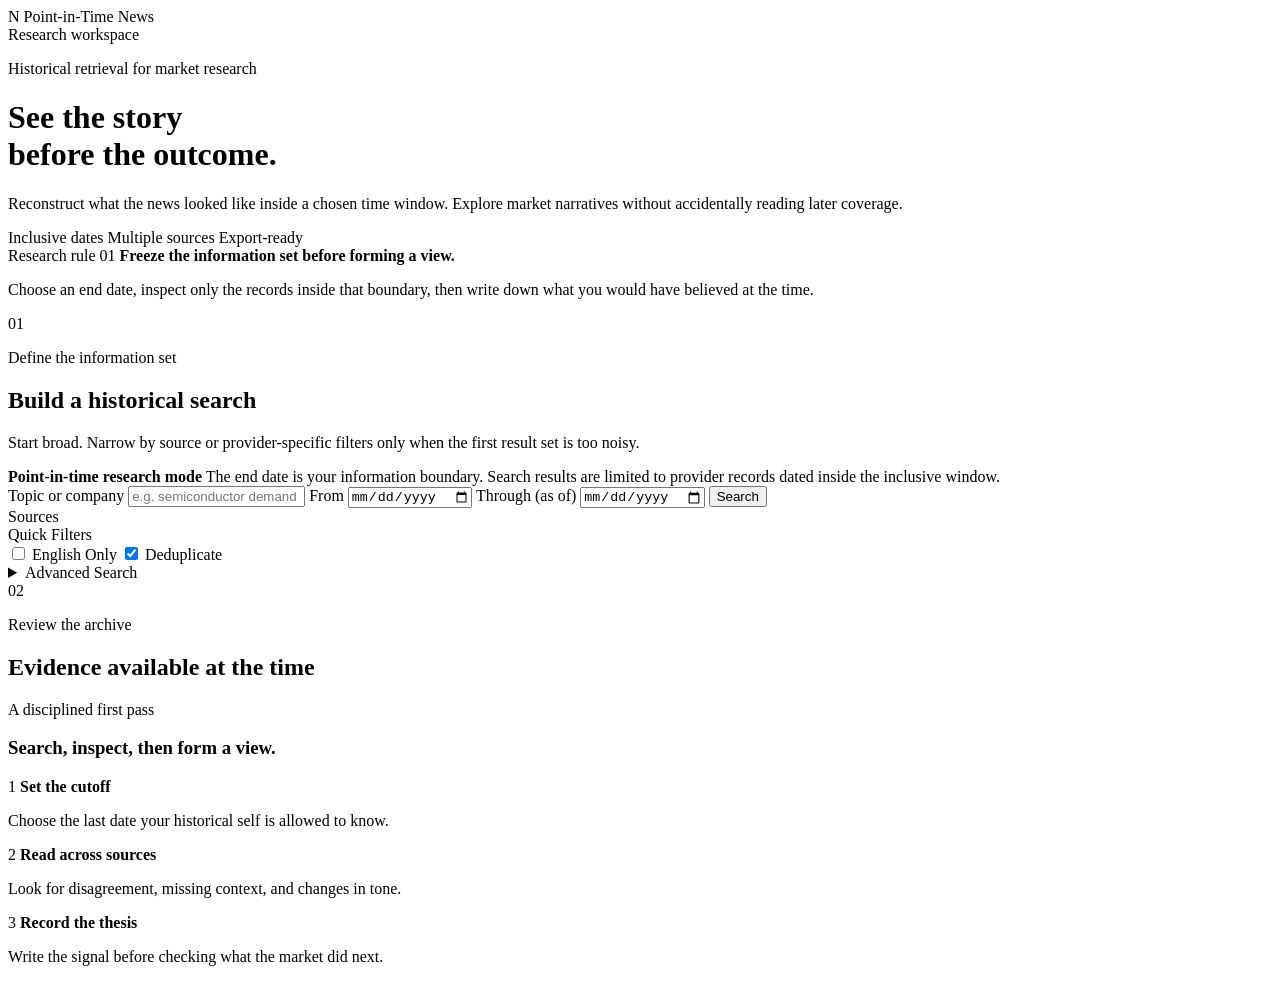
==== src/news/web/static/index.html @ e2fc9787 "feat: add Docker deployment and news summary skill" ====
<!DOCTYPE html>
<html lang="en">
<head>
    <meta charset="UTF-8">
    <meta name="viewport" content="width=device-width, initial-scale=1.0">
    <meta name="theme-color" content="#f1ede4">
    <title>News Search Engine</title>
    <link rel="icon" href="/static/favicon.svg" type="image/svg+xml">
    <link rel="preconnect" href="https://fonts.googleapis.com">
    <link rel="preconnect" href="https://fonts.gstatic.com" crossorigin>
    <link href="https://fonts.googleapis.com/css2?family=Fraunces:opsz,wght@9..144,600;9..144,700&family=Space+Grotesk:wght@400;500;700&display=swap" rel="stylesheet">
    <link rel="stylesheet" href="/static/styles.css">
</head>
<body>
    <header class="hero">
        <div class="topline">
            <div class="brand">
                <span class="brand-mark" aria-hidden="true">N</span>
                <span>Point-in-Time News</span>
            </div>
            <span class="workspace-label">Research workspace</span>
        </div>

        <div class="hero-grid">
            <div class="hero-message">
                <p class="eyebrow">Historical retrieval for market research</p>
                <h1>See the story<br>before the outcome.</h1>
                <p class="hero-copy">
                    Reconstruct what the news looked like inside a chosen time window.
                    Explore market narratives without accidentally reading later coverage.
                </p>
                <div class="hero-features" role="list" aria-label="Research features">
                    <span role="listitem">Inclusive dates</span>
                    <span role="listitem">Multiple sources</span>
                    <span role="listitem">Export-ready</span>
                </div>
            </div>

            <aside class="hero-principle">
                <span class="principle-number">Research rule 01</span>
                <strong>Freeze the information set before forming a view.</strong>
                <p>
                    Choose an end date, inspect only the records inside that boundary,
                    then write down what you would have believed at the time.
                </p>
            </aside>
        </div>
    </header>

    <main class="layout">
        <section class="glass-panel search-workspace">
            <div class="panel-heading">
                <span class="section-index">01</span>
                <div>
                    <p class="section-kicker">Define the information set</p>
                    <h2>Build a historical search</h2>
                </div>
                <p class="panel-guidance">
                    Start broad. Narrow by source or provider-specific filters only when
                    the first result set is too noisy.
                </p>
            </div>

            <form class="search-form" id="search-form">
                <div class="research-note">
                    <strong>Point-in-time research mode</strong>
                    <span>
                        The end date is your information boundary. Search results are limited
                        to provider records dated inside the inclusive window.
                    </span>
                </div>

                <div class="search-row">
                    <label class="primary-field query-field">
                        <span>Topic or company</span>
                        <input type="text" id="query" placeholder="e.g. semiconductor demand" required>
                    </label>
                    <label class="primary-field date-field">
                        <span>From</span>
                        <input type="date" id="start-date" required>
                    </label>
                    <label class="primary-field date-field">
                        <span>Through (as of)</span>
                        <input type="date" id="end-date" required>
                    </label>
                    <button type="submit" id="search-btn">Search</button>
                </div>

                <div class="form-grid">
                    <div class="control-group">
                        <span class="control-label">Sources</span>
                        <div class="source-checks" id="source-checks"></div>
                    </div>

                    <div class="control-group">
                        <span class="control-label">Quick Filters</span>
                        <div class="inline-controls">
                            <label class="checkbox-label">
                                <input type="checkbox" id="english-only">
                                English Only
                            </label>

                            <label class="checkbox-label">
                                <input type="checkbox" id="dedupe" checked>
                                Deduplicate
                            </label>
                        </div>
                    </div>
                </div>

                <details class="advanced-panel">
                    <summary>Advanced Search</summary>
                    <p class="advanced-copy">
                        Provider-aware filters apply where supported: Guardian and NYT handle
                        section-style filters, NewsAPI supports field-scoped search and domain
                        exclusions, and GDELT/MediaCloud stay broad with stronger local filtering.
                    </p>
                    <div class="advanced-grid">
                        <label>
                            <span>Exact Phrase</span>
                            <input type="text" id="exact-phrase" placeholder="e.g. federal reserve">
                        </label>

                        <label>
                            <span>Exclude Terms</span>
                            <input type="text" id="exclude-terms" placeholder="e.g. sports, gossip">
                        </label>

                        <label>
                            <span>Include Domains</span>
                            <input type="text" id="domain-filter" placeholder="e.g. reuters.com, wsj.com">
                        </label>

                        <label>
                            <span>Exclude Domains</span>
                            <input type="text" id="exclude-domains" placeholder="e.g. youtube.com, reddit.com">
                        </label>

                        <label>
                            <span>Search Scope</span>
                            <select id="search-scope">
                                <option value="all" selected>All Available Fields</option>
                                <option value="title">Title Only</option>
                            </select>
                        </label>

                        <label>
                            <span>Keyword Match</span>
                            <select id="match-mode">
                                <option value="provider" selected>Provider Default</option>
                                <option value="all_terms">Require All Terms</option>
                                <option value="any_term">Require Any Term</option>
                            </select>
                        </label>

                        <label>
                            <span>Provider Ranking</span>
                            <select id="provider-sort">
                                <option value="default" selected>Provider Default</option>
                                <option value="newest">Newest</option>
                                <option value="oldest">Oldest</option>
                                <option value="relevance">Relevance</option>
                                <option value="popularity">Popularity</option>
                            </select>
                        </label>

                        <label>
                            <span>Section</span>
                            <input type="text" id="section-filter" placeholder="e.g. business, world">
                        </label>

                        <label>
                            <span>NYT News Desk</span>
                            <input type="text" id="news-desk-filter" placeholder="e.g. Business Day, Washington">
                        </label>

                        <label>
                            <span>Guardian Tag</span>
                            <input type="text" id="guardian-tag-filter" placeholder="e.g. business/economics">
                        </label>

                        <label>
                            <span>NewsAPI Search In</span>
                            <select id="newsapi-search-in">
                                <option value="all" selected>All Indexed Fields</option>
                                <option value="title">Title</option>
                                <option value="description">Description</option>
                                <option value="content">Content</option>
                                <option value="title,description">Title + Description</option>
                                <option value="title,content">Title + Content</option>
                                <option value="description,content">Description + Content</option>
                                <option value="title,description,content">Title + Description + Content</option>
                            </select>
                        </label>

                        <label>
                            <span>Sort Order</span>
                            <select id="sort-order">
                                <option value="date_desc" selected>Newest First</option>
                                <option value="date_asc">Oldest First</option>
                            </select>
                        </label>
                    </div>
                </details>
            </form>
        </section>

        <section class="results-shell">
            <div class="results-heading">
                <span class="section-index">02</span>
                <div>
                    <p class="section-kicker">Review the archive</p>
                    <h2>Evidence available at the time</h2>
                </div>
            </div>
            <div class="window-banner" id="window-banner" hidden></div>
            <div class="meta-bar">
                <div id="meta-bar"></div>
                <div class="result-actions" id="result-actions" hidden>
                    <a class="secondary-btn" id="json-export-link" href="#">JSON</a>
                    <a class="secondary-btn" id="csv-export-link" href="#">CSV</a>
                    <button class="secondary-btn" id="copy-link-btn" type="button">Copy query link</button>
                </div>
            </div>
            <div class="status-strip" id="status-strip"></div>
            <div class="results" id="results">
                <div class="research-start">
                    <p class="research-start-kicker">A disciplined first pass</p>
                    <h3>Search, inspect, then form a view.</h3>
                    <div class="research-steps">
                        <div>
                            <span>1</span>
                            <strong>Set the cutoff</strong>
                            <p>Choose the last date your historical self is allowed to know.</p>
                        </div>
                        <div>
                            <span>2</span>
                            <strong>Read across sources</strong>
                            <p>Look for disagreement, missing context, and changes in tone.</p>
                        </div>
                        <div>
                            <span>3</span>
                            <strong>Record the thesis</strong>
                            <p>Write the signal before checking what the market did next.</p>
                        </div>
                    </div>
                </div>
            </div>
            <div class="pagination-shell" id="pagination-shell" hidden>
                <button class="pager-btn" id="previous-page-btn" type="button">Previous</button>
                <span class="pagination-label" id="pagination-label">Page 1</span>
                <button class="pager-btn" id="next-page-btn" type="button">Next Page</button>
            </div>
        </section>
    </main>

    <dialog class="article-dialog" id="article-dialog">
        <div class="article-dialog-card">
            <button class="article-dialog-close" id="article-dialog-close" type="button" aria-label="Close article detail">Close</button>
            <div class="article-dialog-body" id="article-dialog-body"></div>
        </div>
    </dialog>

    <script type="module" src="/static/scripts/app.js"></script>
</body>
</html>
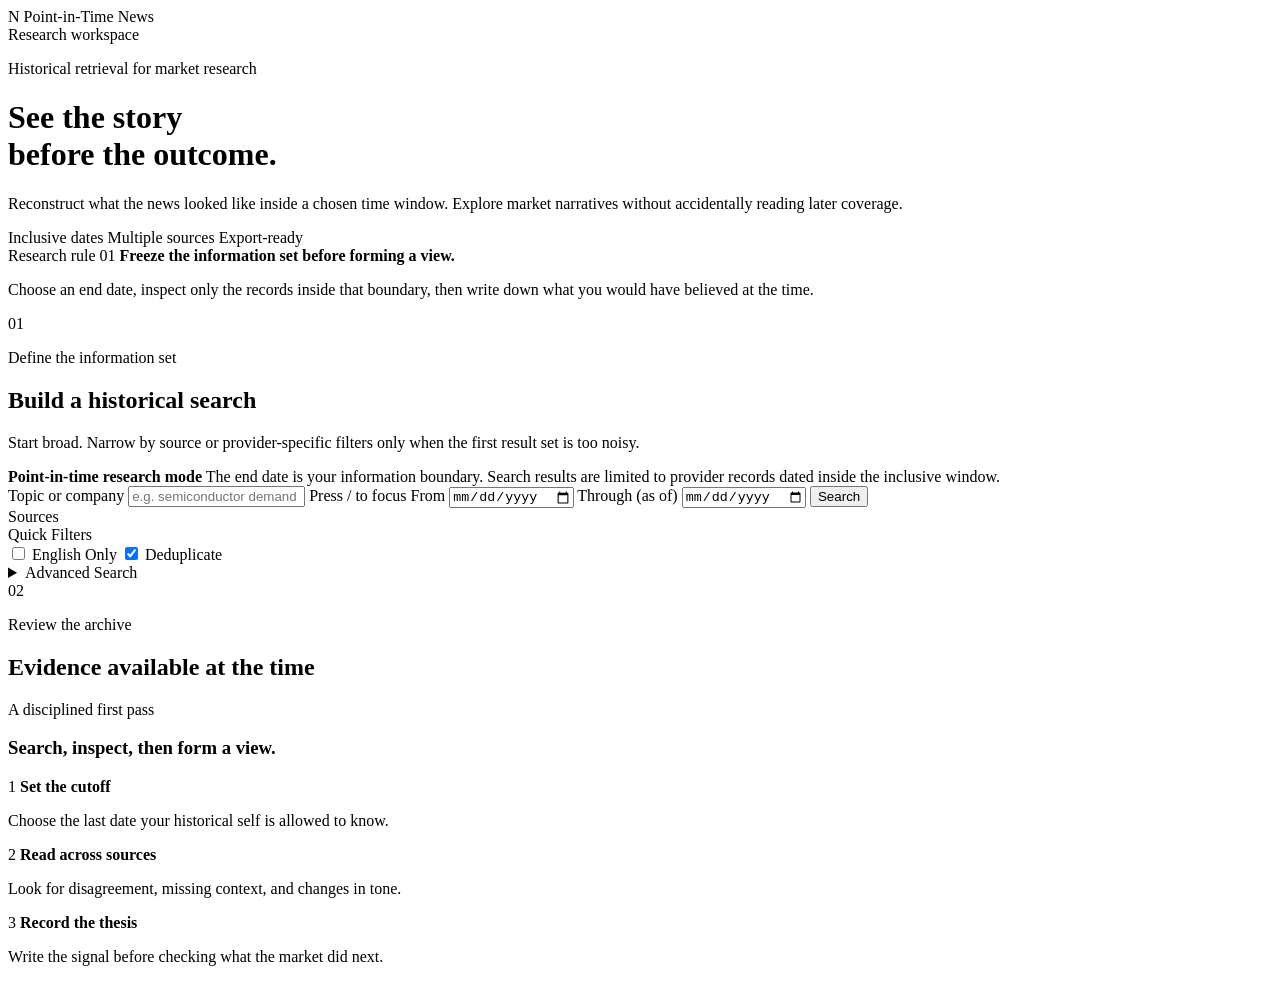
==== commit 65ecbd68: "feat(web): loading feedback, screen-reader announcements, and / shortcut Frontend usability improvem" ====
--- a/src/news/web/static/index.html
+++ b/src/news/web/static/index.html
@@ -74,6 +74,7 @@
                     <label class="primary-field query-field">
                         <span>Topic or company</span>
                         <input type="text" id="query" placeholder="e.g. semiconductor demand" required>
+                        <span class="field-hint" aria-hidden="true">Press / to focus</span>
                     </label>
                     <label class="primary-field date-field">
                         <span>From</span>
@@ -223,7 +224,8 @@
                 </div>
             </div>
             <div class="status-strip" id="status-strip"></div>
-            <div class="results" id="results">
+            <p class="visually-hidden" id="a11y-status" role="status" aria-live="polite" aria-atomic="true"></p>
+            <div class="results" id="results" aria-busy="false">
                 <div class="research-start">
                     <p class="research-start-kicker">A disciplined first pass</p>
                     <h3>Search, inspect, then form a view.</h3>
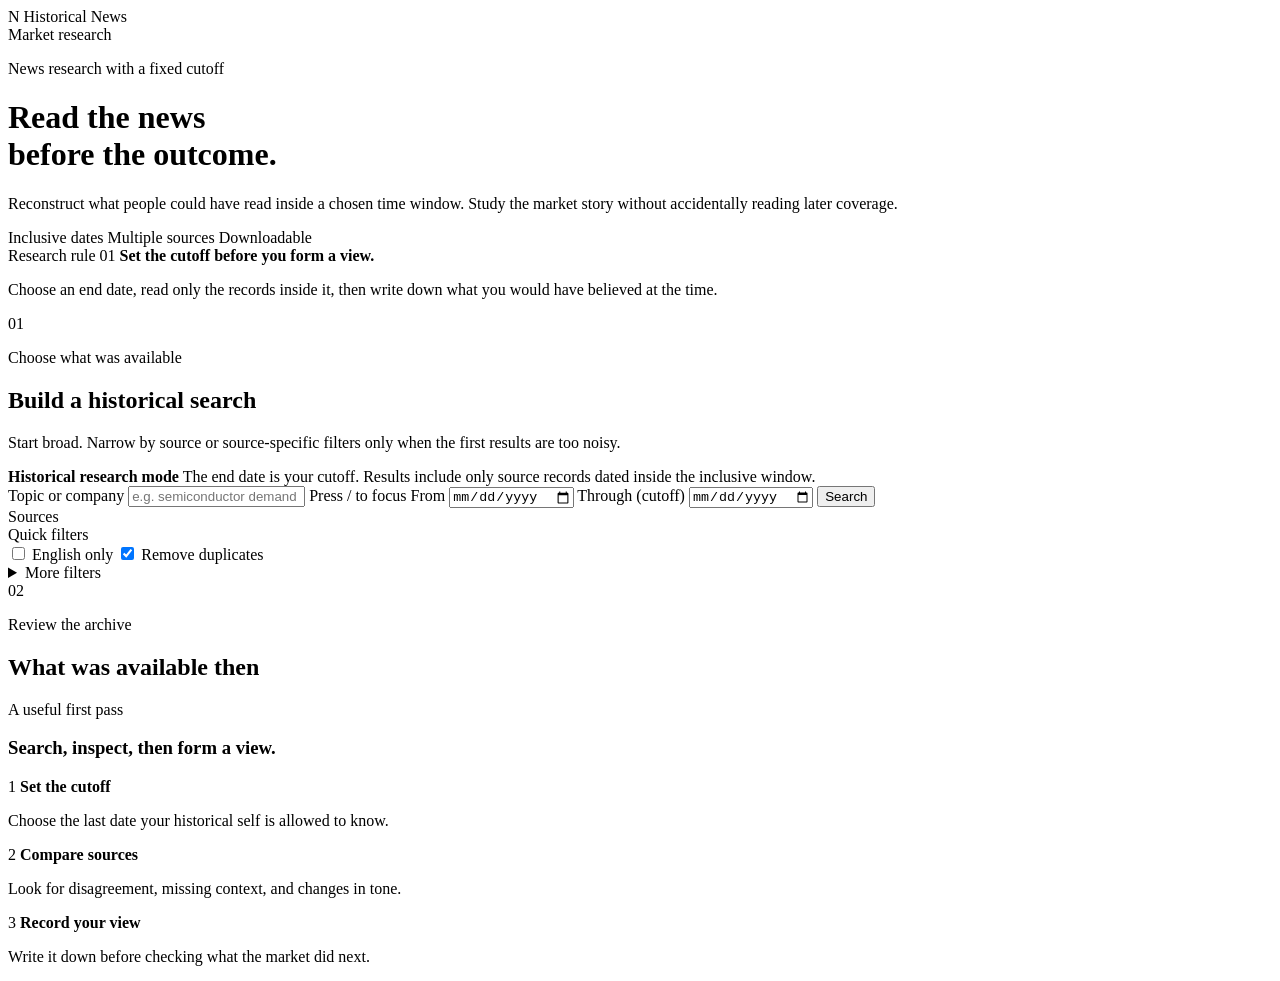
==== commit b54edede: "Clarify project writing and interface copy" ====
--- a/src/news/web/static/index.html
+++ b/src/news/web/static/index.html
@@ -16,32 +16,32 @@
         <div class="topline">
             <div class="brand">
                 <span class="brand-mark" aria-hidden="true">N</span>
-                <span>Point-in-Time News</span>
-            </div>
-            <span class="workspace-label">Research workspace</span>
+                <span>Historical News</span>
+            </div>
+            <span class="workspace-label">Market research</span>
         </div>
 
         <div class="hero-grid">
             <div class="hero-message">
-                <p class="eyebrow">Historical retrieval for market research</p>
-                <h1>See the story<br>before the outcome.</h1>
+                <p class="eyebrow">News research with a fixed cutoff</p>
+                <h1>Read the news<br>before the outcome.</h1>
                 <p class="hero-copy">
-                    Reconstruct what the news looked like inside a chosen time window.
-                    Explore market narratives without accidentally reading later coverage.
+                    Reconstruct what people could have read inside a chosen time window.
+                    Study the market story without accidentally reading later coverage.
                 </p>
                 <div class="hero-features" role="list" aria-label="Research features">
                     <span role="listitem">Inclusive dates</span>
                     <span role="listitem">Multiple sources</span>
-                    <span role="listitem">Export-ready</span>
+                    <span role="listitem">Downloadable</span>
                 </div>
             </div>
 
             <aside class="hero-principle">
                 <span class="principle-number">Research rule 01</span>
-                <strong>Freeze the information set before forming a view.</strong>
+                <strong>Set the cutoff before you form a view.</strong>
                 <p>
-                    Choose an end date, inspect only the records inside that boundary,
-                    then write down what you would have believed at the time.
+                    Choose an end date, read only the records inside it, then write down
+                    what you would have believed at the time.
                 </p>
             </aside>
         </div>
@@ -52,21 +52,21 @@
             <div class="panel-heading">
                 <span class="section-index">01</span>
                 <div>
-                    <p class="section-kicker">Define the information set</p>
+                    <p class="section-kicker">Choose what was available</p>
                     <h2>Build a historical search</h2>
                 </div>
                 <p class="panel-guidance">
-                    Start broad. Narrow by source or provider-specific filters only when
-                    the first result set is too noisy.
+                    Start broad. Narrow by source or source-specific filters only when
+                    the first results are too noisy.
                 </p>
             </div>
 
             <form class="search-form" id="search-form">
                 <div class="research-note">
-                    <strong>Point-in-time research mode</strong>
+                    <strong>Historical research mode</strong>
                     <span>
-                        The end date is your information boundary. Search results are limited
-                        to provider records dated inside the inclusive window.
+                        The end date is your cutoff. Results include only source records
+                        dated inside the inclusive window.
                     </span>
                 </div>
 
@@ -81,7 +81,7 @@
                         <input type="date" id="start-date" required>
                     </label>
                     <label class="primary-field date-field">
-                        <span>Through (as of)</span>
+                        <span>Through (cutoff)</span>
                         <input type="date" id="end-date" required>
                     </label>
                     <button type="submit" id="search-btn">Search</button>
@@ -94,70 +94,70 @@
                     </div>
 
                     <div class="control-group">
-                        <span class="control-label">Quick Filters</span>
+                        <span class="control-label">Quick filters</span>
                         <div class="inline-controls">
                             <label class="checkbox-label">
                                 <input type="checkbox" id="english-only">
-                                English Only
+                                English only
                             </label>
 
                             <label class="checkbox-label">
                                 <input type="checkbox" id="dedupe" checked>
-                                Deduplicate
+                                Remove duplicates
                             </label>
                         </div>
                     </div>
                 </div>
 
                 <details class="advanced-panel">
-                    <summary>Advanced Search</summary>
+                    <summary>More filters</summary>
                     <p class="advanced-copy">
-                        Provider-aware filters apply where supported: Guardian and NYT handle
-                        section-style filters, NewsAPI supports field-scoped search and domain
-                        exclusions, and GDELT/MediaCloud stay broad with stronger local filtering.
+                        Source-specific filters apply where supported: Guardian and NYT accept
+                        section filters, NewsAPI can search selected fields and domains, and
+                        GDELT/MediaCloud use broader source searches with local filtering.
                     </p>
                     <div class="advanced-grid">
                         <label>
-                            <span>Exact Phrase</span>
+                            <span>Exact phrase</span>
                             <input type="text" id="exact-phrase" placeholder="e.g. federal reserve">
                         </label>
 
                         <label>
-                            <span>Exclude Terms</span>
+                            <span>Exclude terms</span>
                             <input type="text" id="exclude-terms" placeholder="e.g. sports, gossip">
                         </label>
 
                         <label>
-                            <span>Include Domains</span>
+                            <span>Include domains</span>
                             <input type="text" id="domain-filter" placeholder="e.g. reuters.com, wsj.com">
                         </label>
 
                         <label>
-                            <span>Exclude Domains</span>
+                            <span>Exclude domains</span>
                             <input type="text" id="exclude-domains" placeholder="e.g. youtube.com, reddit.com">
                         </label>
 
                         <label>
-                            <span>Search Scope</span>
+                            <span>Search scope</span>
                             <select id="search-scope">
-                                <option value="all" selected>All Available Fields</option>
-                                <option value="title">Title Only</option>
-                            </select>
-                        </label>
-
-                        <label>
-                            <span>Keyword Match</span>
+                                <option value="all" selected>All available fields</option>
+                                <option value="title">Title only</option>
+                            </select>
+                        </label>
+
+                        <label>
+                            <span>Keyword match</span>
                             <select id="match-mode">
-                                <option value="provider" selected>Provider Default</option>
-                                <option value="all_terms">Require All Terms</option>
-                                <option value="any_term">Require Any Term</option>
-                            </select>
-                        </label>
-
-                        <label>
-                            <span>Provider Ranking</span>
+                                <option value="provider" selected>Source default</option>
+                                <option value="all_terms">Require all terms</option>
+                                <option value="any_term">Require any term</option>
+                            </select>
+                        </label>
+
+                        <label>
+                            <span>Source ranking</span>
                             <select id="provider-sort">
-                                <option value="default" selected>Provider Default</option>
+                                <option value="default" selected>Source default</option>
                                 <option value="newest">Newest</option>
                                 <option value="oldest">Oldest</option>
                                 <option value="relevance">Relevance</option>
@@ -171,31 +171,31 @@
                         </label>
 
                         <label>
-                            <span>NYT News Desk</span>
+                            <span>NYT news desk</span>
                             <input type="text" id="news-desk-filter" placeholder="e.g. Business Day, Washington">
                         </label>
 
                         <label>
-                            <span>Guardian Tag</span>
+                            <span>Guardian tag</span>
                             <input type="text" id="guardian-tag-filter" placeholder="e.g. business/economics">
                         </label>
 
                         <label>
-                            <span>NewsAPI Search In</span>
+                            <span>NewsAPI search in</span>
                             <select id="newsapi-search-in">
-                                <option value="all" selected>All Indexed Fields</option>
+                                <option value="all" selected>All indexed fields</option>
                                 <option value="title">Title</option>
                                 <option value="description">Description</option>
                                 <option value="content">Content</option>
-                                <option value="title,description">Title + Description</option>
-                                <option value="title,content">Title + Content</option>
-                                <option value="description,content">Description + Content</option>
-                                <option value="title,description,content">Title + Description + Content</option>
-                            </select>
-                        </label>
-
-                        <label>
-                            <span>Sort Order</span>
+                                <option value="title,description">Title + description</option>
+                                <option value="title,content">Title + content</option>
+                                <option value="description,content">Description + content</option>
+                                <option value="title,description,content">Title + description + content</option>
+                            </select>
+                        </label>
+
+                        <label>
+                            <span>Sort order</span>
                             <select id="sort-order">
                                 <option value="date_desc" selected>Newest First</option>
                                 <option value="date_asc">Oldest First</option>
@@ -211,7 +211,7 @@
                 <span class="section-index">02</span>
                 <div>
                     <p class="section-kicker">Review the archive</p>
-                    <h2>Evidence available at the time</h2>
+                    <h2>What was available then</h2>
                 </div>
             </div>
             <div class="window-banner" id="window-banner" hidden></div>
@@ -227,7 +227,7 @@
             <p class="visually-hidden" id="a11y-status" role="status" aria-live="polite" aria-atomic="true"></p>
             <div class="results" id="results" aria-busy="false">
                 <div class="research-start">
-                    <p class="research-start-kicker">A disciplined first pass</p>
+                    <p class="research-start-kicker">A useful first pass</p>
                     <h3>Search, inspect, then form a view.</h3>
                     <div class="research-steps">
                         <div>
@@ -237,13 +237,13 @@
                         </div>
                         <div>
                             <span>2</span>
-                            <strong>Read across sources</strong>
+                            <strong>Compare sources</strong>
                             <p>Look for disagreement, missing context, and changes in tone.</p>
                         </div>
                         <div>
                             <span>3</span>
-                            <strong>Record the thesis</strong>
-                            <p>Write the signal before checking what the market did next.</p>
+                            <strong>Record your view</strong>
+                            <p>Write it down before checking what the market did next.</p>
                         </div>
                     </div>
                 </div>
@@ -251,7 +251,7 @@
             <div class="pagination-shell" id="pagination-shell" hidden>
                 <button class="pager-btn" id="previous-page-btn" type="button">Previous</button>
                 <span class="pagination-label" id="pagination-label">Page 1</span>
-                <button class="pager-btn" id="next-page-btn" type="button">Next Page</button>
+                <button class="pager-btn" id="next-page-btn" type="button">Next page</button>
             </div>
         </section>
     </main>
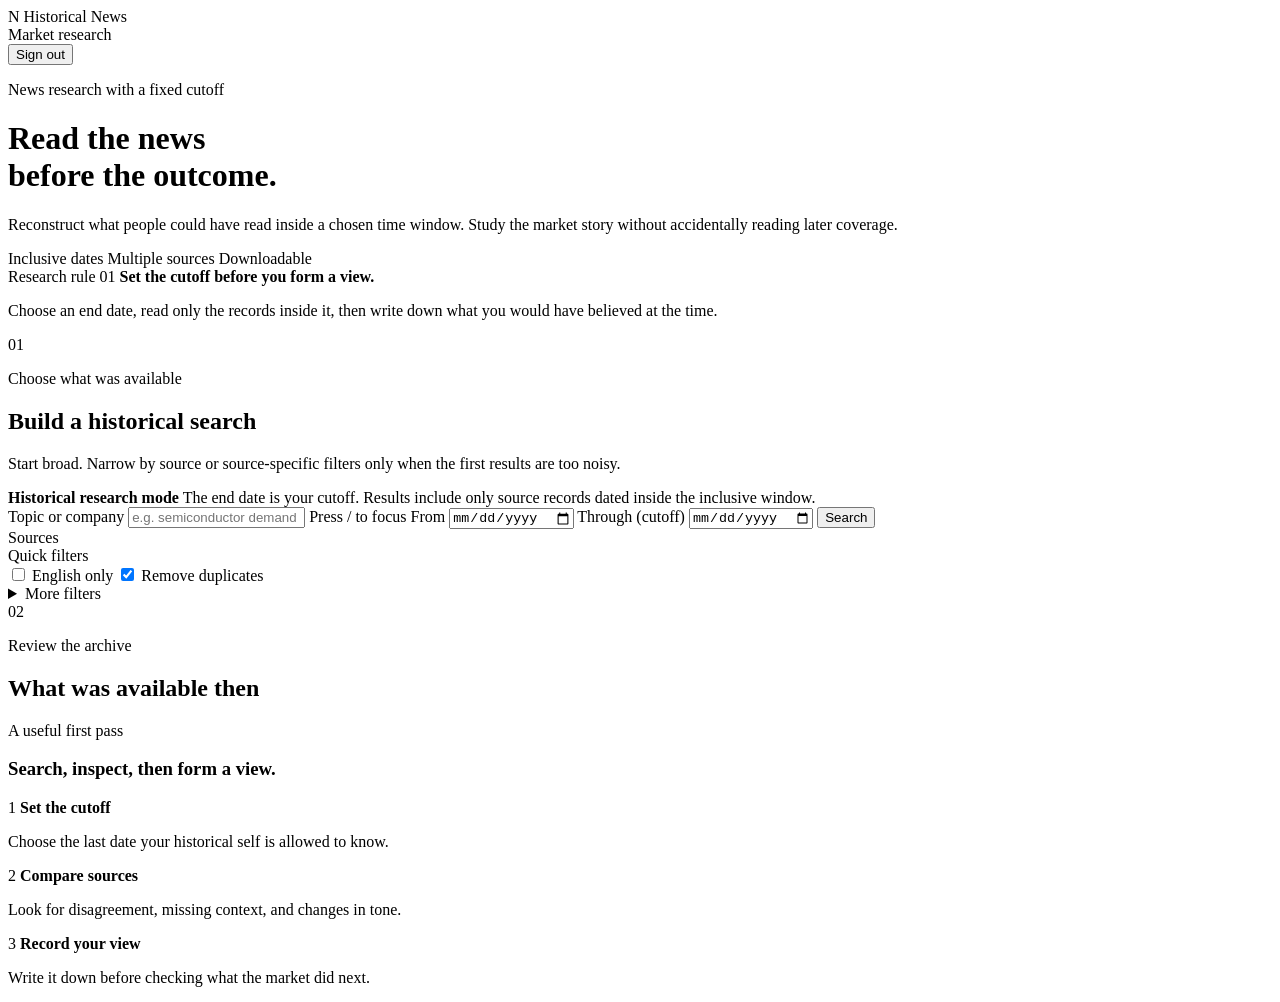
==== commit a5a6444c: "Require a sign-in account for every route that returns news Follows the podcast downloader's model: " ====
--- a/src/news/web/static/index.html
+++ b/src/news/web/static/index.html
@@ -18,7 +18,13 @@
                 <span class="brand-mark" aria-hidden="true">N</span>
                 <span>Historical News</span>
             </div>
-            <span class="workspace-label">Market research</span>
+            <div class="session-controls">
+                <span class="workspace-label" id="signed-in-account">Market research</span>
+                <form class="sign-out-form" method="post" action="/logout">
+                    <input type="hidden" name="sign_out_token" id="sign-out-token" value="">
+                    <button type="submit" class="sign-out-button">Sign out</button>
+                </form>
+            </div>
         </div>
 
         <div class="hero-grid">
@@ -263,6 +269,7 @@
         </div>
     </dialog>
 
+    <script type="module" src="/static/scripts/session.js"></script>
     <script type="module" src="/static/scripts/app.js"></script>
 </body>
 </html>
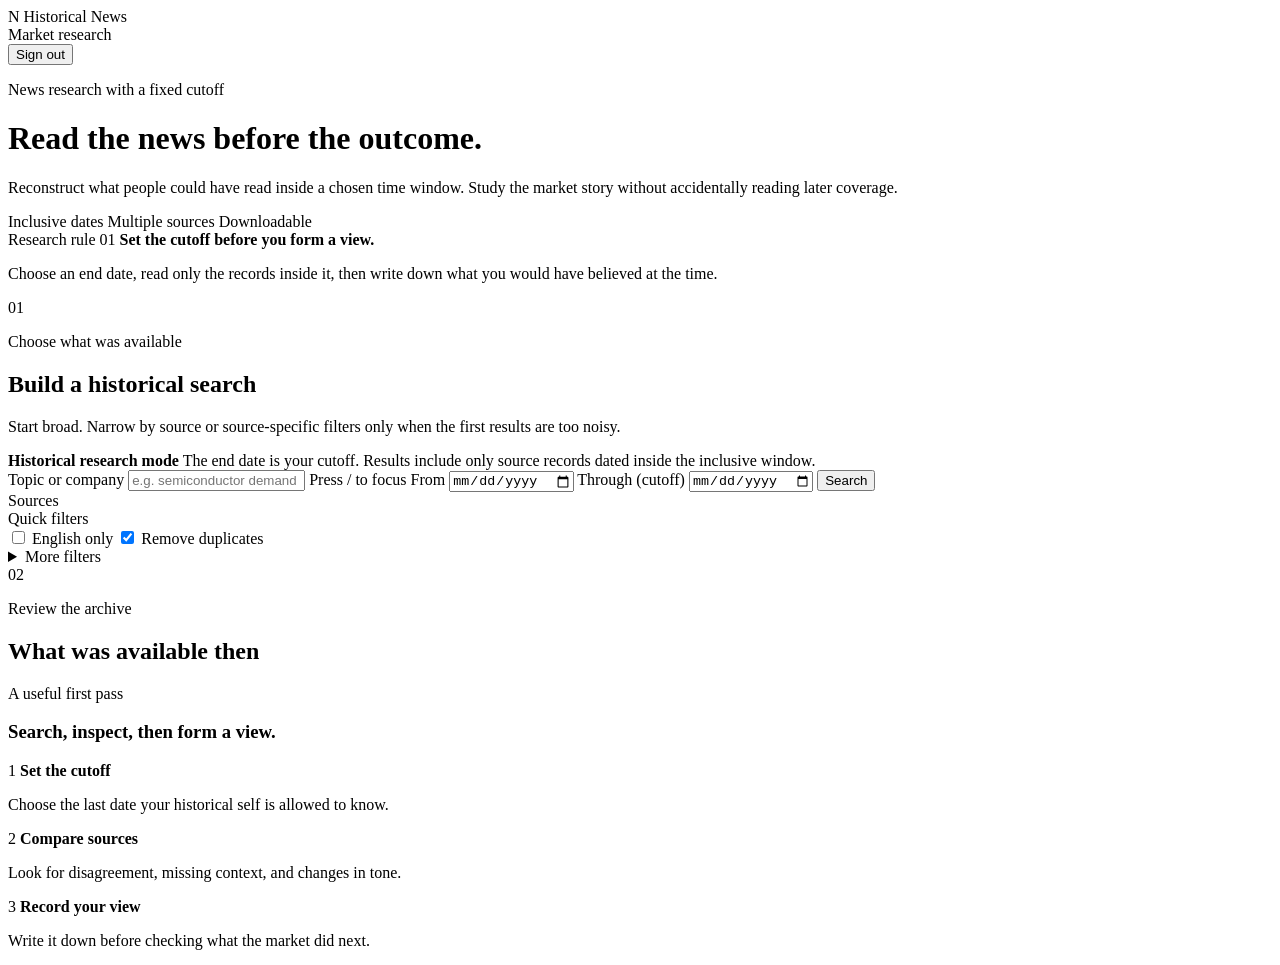
==== commit 2091dc38: "Shorten the masthead and make the page fill the window at any width The introduction block was tall " ====
--- a/src/news/web/static/index.html
+++ b/src/news/web/static/index.html
@@ -30,7 +30,7 @@
         <div class="hero-grid">
             <div class="hero-message">
                 <p class="eyebrow">News research with a fixed cutoff</p>
-                <h1>Read the news<br>before the outcome.</h1>
+                <h1>Read the news before the outcome.</h1>
                 <p class="hero-copy">
                     Reconstruct what people could have read inside a chosen time window.
                     Study the market story without accidentally reading later coverage.
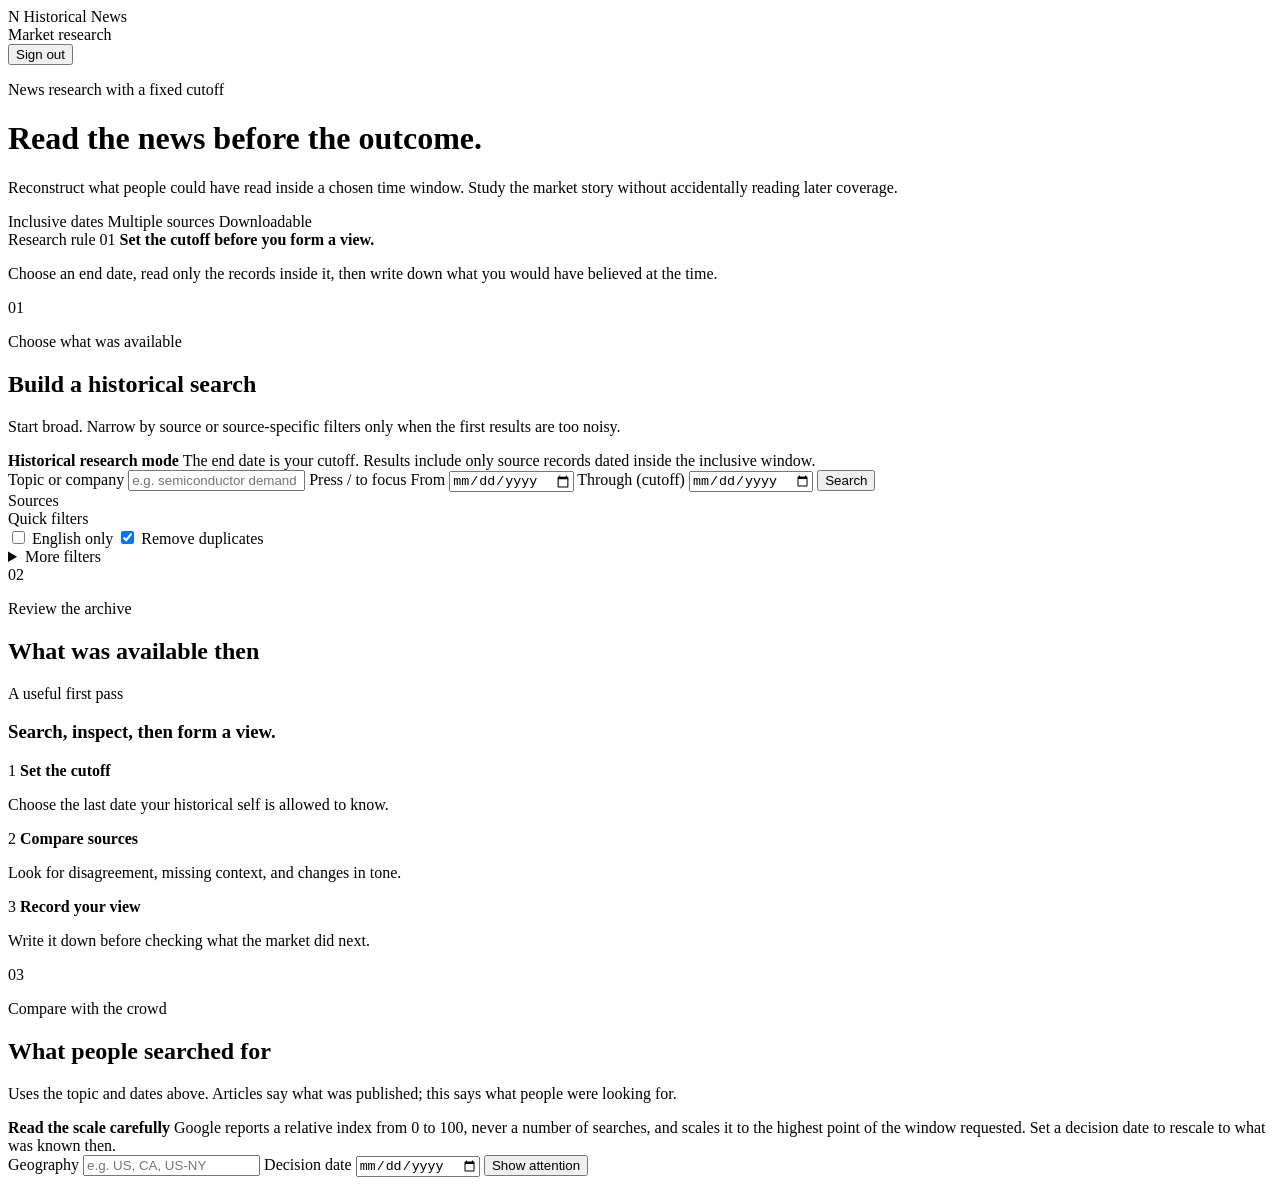
==== commit b9a6b519: "Add search attention to the browser and rewrite the stylesheet The Google Trends feature existed onl" ====
--- a/src/news/web/static/index.html
+++ b/src/news/web/static/index.html
@@ -260,6 +260,46 @@
                 <button class="pager-btn" id="next-page-btn" type="button">Next page</button>
             </div>
         </section>
+
+        <section class="glass-panel trends-panel">
+            <div class="panel-heading">
+                <span class="section-index">03</span>
+                <div>
+                    <p class="section-kicker">Compare with the crowd</p>
+                    <h2>What people searched for</h2>
+                </div>
+                <p class="panel-guidance">
+                    Uses the topic and dates above. Articles say what was published;
+                    this says what people were looking for.
+                </p>
+            </div>
+
+            <div class="research-note">
+                <strong>Read the scale carefully</strong>
+                <span>
+                    Google reports a relative index from 0 to 100, never a number of
+                    searches, and scales it to the highest point of the window
+                    requested. Set a decision date to rescale to what was known then.
+                </span>
+            </div>
+
+            <div class="trends-controls">
+                <label class="primary-field">
+                    <span>Geography</span>
+                    <input type="text" id="trends-geo" placeholder="e.g. US, CA, US-NY">
+                </label>
+                <label class="primary-field">
+                    <span>Decision date</span>
+                    <input type="date" id="trends-as-of">
+                </label>
+                <button type="button" id="trends-btn">Show attention</button>
+            </div>
+
+            <p class="trends-status" id="trends-status" role="status" aria-live="polite"></p>
+            <div class="trends-legend" id="trends-legend"></div>
+            <div class="trends-chart" id="trends-chart" aria-busy="false"></div>
+            <p class="trends-summary" id="trends-summary"></p>
+        </section>
     </main>
 
     <dialog class="article-dialog" id="article-dialog">
@@ -271,5 +311,6 @@
 
     <script type="module" src="/static/scripts/session.js"></script>
     <script type="module" src="/static/scripts/app.js"></script>
+    <script type="module" src="/static/scripts/trends.js"></script>
 </body>
 </html>
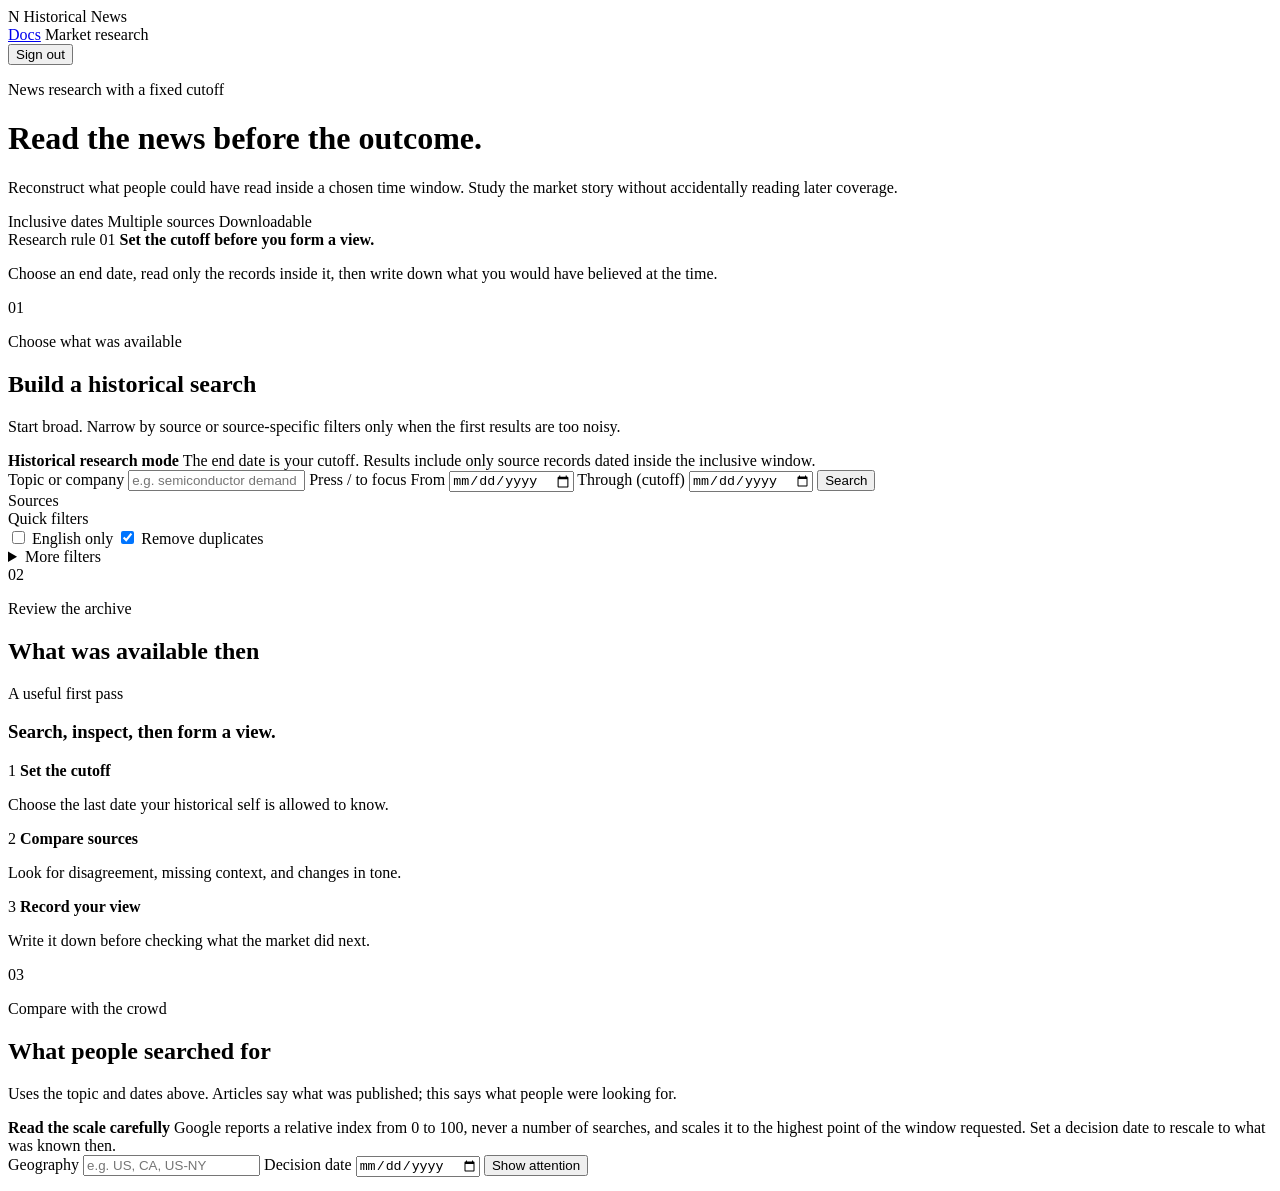
==== commit 12728380: "Add an in-browser documentation page and a roadmap The tool's capabilities and its command-line call" ====
--- a/src/news/web/static/index.html
+++ b/src/news/web/static/index.html
@@ -19,6 +19,7 @@
                 <span>Historical News</span>
             </div>
             <div class="session-controls">
+                <a class="page-link" href="/docs">Docs</a>
                 <span class="workspace-label" id="signed-in-account">Market research</span>
                 <form class="sign-out-form" method="post" action="/logout">
                     <input type="hidden" name="sign_out_token" id="sign-out-token" value="">
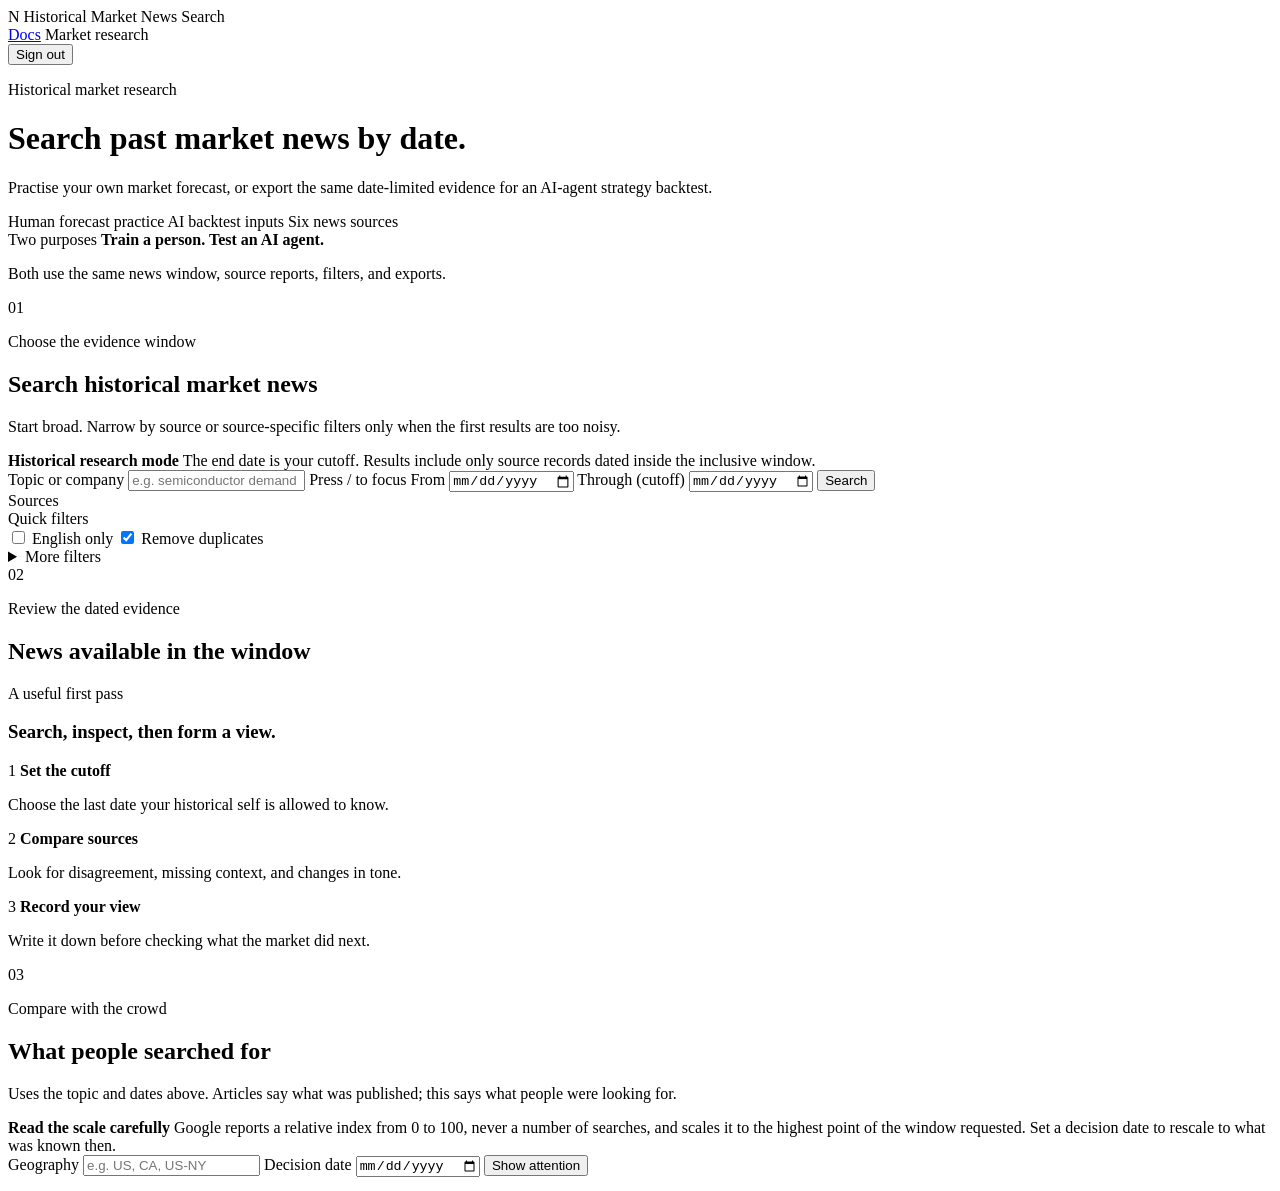
==== commit 6acc1133: "Rename project and clarify its two purposes" ====
--- a/src/news/web/static/index.html
+++ b/src/news/web/static/index.html
@@ -4,7 +4,7 @@
     <meta charset="UTF-8">
     <meta name="viewport" content="width=device-width, initial-scale=1.0">
     <meta name="theme-color" content="#f1ede4">
-    <title>News Search Engine</title>
+    <title>Historical Market News Search</title>
     <link rel="icon" href="/static/favicon.svg" type="image/svg+xml">
     <link rel="preconnect" href="https://fonts.googleapis.com">
     <link rel="preconnect" href="https://fonts.gstatic.com" crossorigin>
@@ -16,7 +16,7 @@
         <div class="topline">
             <div class="brand">
                 <span class="brand-mark" aria-hidden="true">N</span>
-                <span>Historical News</span>
+                <span>Historical Market News Search</span>
             </div>
             <div class="session-controls">
                 <a class="page-link" href="/docs">Docs</a>
@@ -30,25 +30,24 @@
 
         <div class="hero-grid">
             <div class="hero-message">
-                <p class="eyebrow">News research with a fixed cutoff</p>
-                <h1>Read the news before the outcome.</h1>
+                <p class="eyebrow">Historical market research</p>
+                <h1>Search past market news by date.</h1>
                 <p class="hero-copy">
-                    Reconstruct what people could have read inside a chosen time window.
-                    Study the market story without accidentally reading later coverage.
+                    Practise your own market forecast, or export the same date-limited
+                    evidence for an AI-agent strategy backtest.
                 </p>
                 <div class="hero-features" role="list" aria-label="Research features">
-                    <span role="listitem">Inclusive dates</span>
-                    <span role="listitem">Multiple sources</span>
-                    <span role="listitem">Downloadable</span>
+                    <span role="listitem">Human forecast practice</span>
+                    <span role="listitem">AI backtest inputs</span>
+                    <span role="listitem">Six news sources</span>
                 </div>
             </div>
 
             <aside class="hero-principle">
-                <span class="principle-number">Research rule 01</span>
-                <strong>Set the cutoff before you form a view.</strong>
+                <span class="principle-number">Two purposes</span>
+                <strong>Train a person. Test an AI agent.</strong>
                 <p>
-                    Choose an end date, read only the records inside it, then write down
-                    what you would have believed at the time.
+                    Both use the same news window, source reports, filters, and exports.
                 </p>
             </aside>
         </div>
@@ -59,8 +58,8 @@
             <div class="panel-heading">
                 <span class="section-index">01</span>
                 <div>
-                    <p class="section-kicker">Choose what was available</p>
-                    <h2>Build a historical search</h2>
+                    <p class="section-kicker">Choose the evidence window</p>
+                    <h2>Search historical market news</h2>
                 </div>
                 <p class="panel-guidance">
                     Start broad. Narrow by source or source-specific filters only when
@@ -217,8 +216,8 @@
             <div class="results-heading">
                 <span class="section-index">02</span>
                 <div>
-                    <p class="section-kicker">Review the archive</p>
-                    <h2>What was available then</h2>
+                    <p class="section-kicker">Review the dated evidence</p>
+                    <h2>News available in the window</h2>
                 </div>
             </div>
             <div class="window-banner" id="window-banner" hidden></div>
